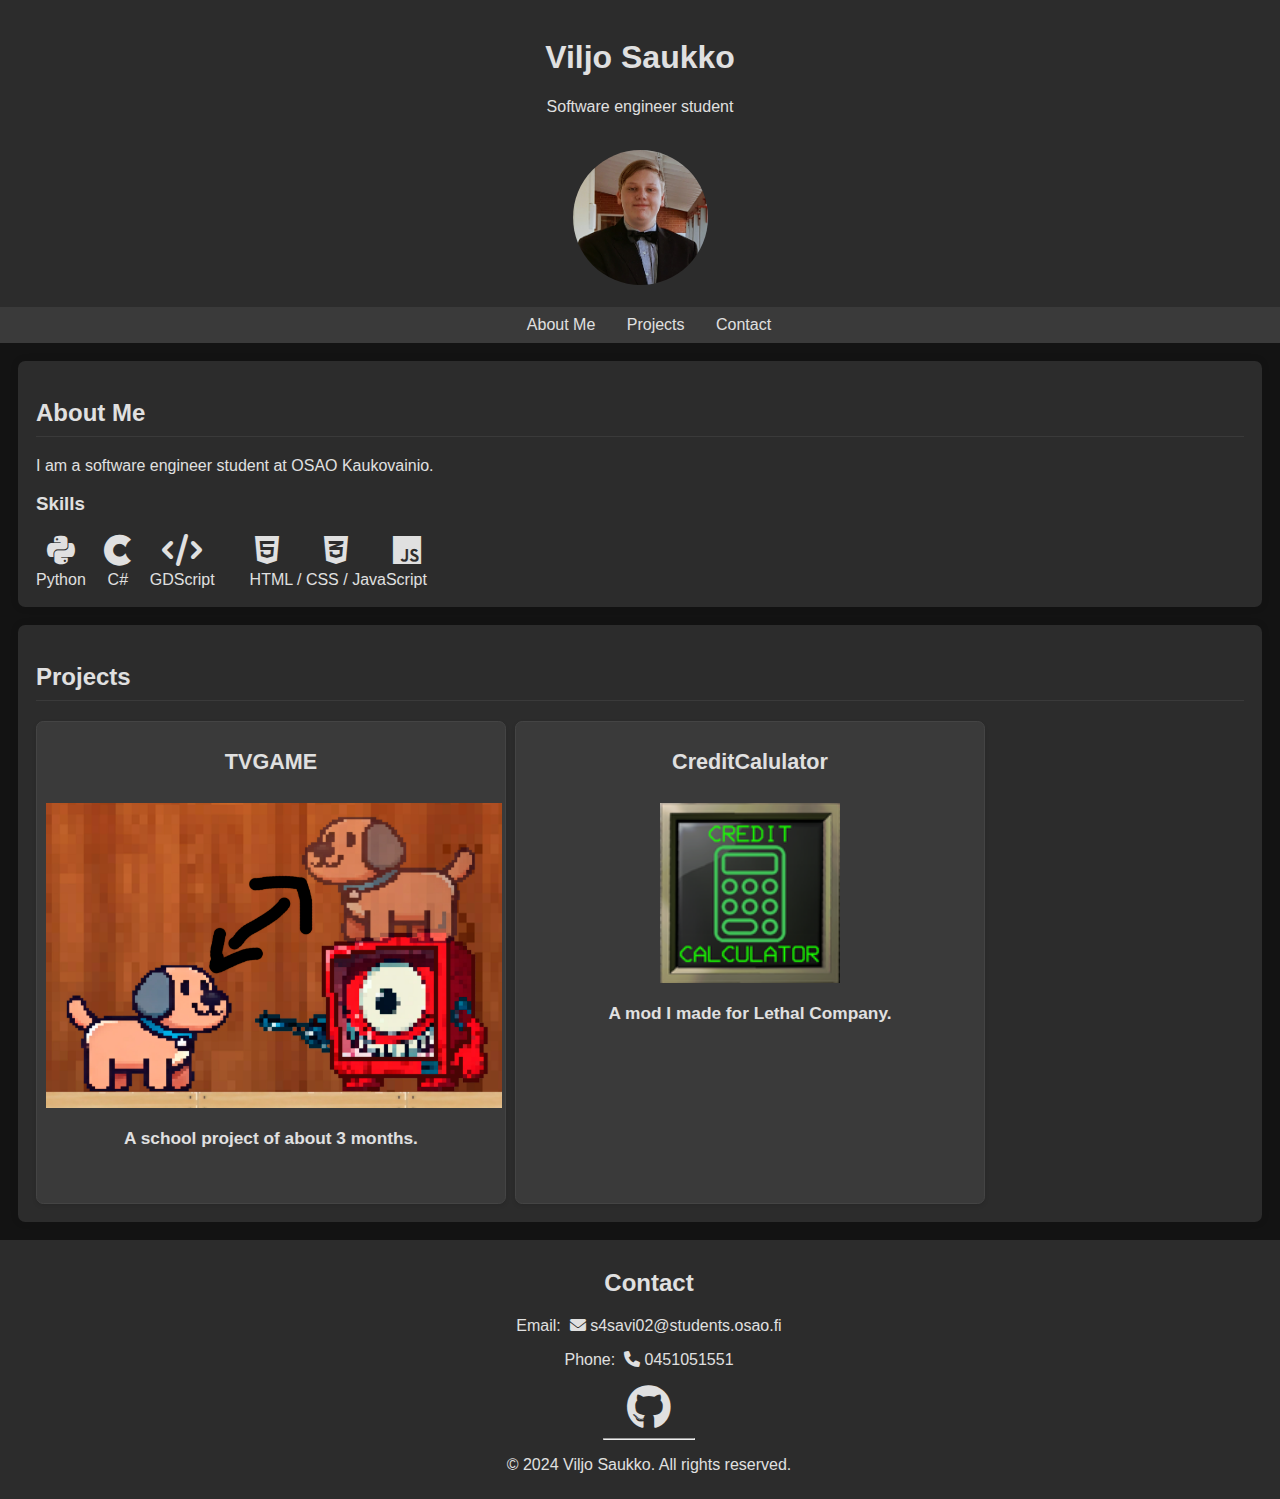
==== index.html @ a9cae813 "Initial commit" ====
<!DOCTYPE html>
<html lang="en">
<head>
    <meta charset="UTF-8">
    <meta name="viewport" content="width=device-width, initial-scale=1.0">
    <title>Viljo Saukko - Portfolio</title>
    <link rel="stylesheet" href="styles.css">
    <link rel="stylesheet" href="https://cdnjs.cloudflare.com/ajax/libs/font-awesome/6.0.0-beta3/css/all.min.css">
</head>
<body>
    <header>
        <h1>Viljo Saukko</h1>
        <p>Software engineer student</p>
        <img src="bin/images/viljo.jpg" alt="Your Photo">
    </header>

    <nav>
        <ul>
            <li><a href="#about">About Me</a></li>
            <li><a href="#projects">Projects</a></li>
            <li><a href="#contact">Contact</a></li>
        </ul>
    </nav>

    <div class="nav-placeholder"></div>

    <section id="about">
        <h2>About Me</h2>
        <p>I am a software engineer student at OSAO Kaukovainio.</p>
        <h3>Skills</h3>
        <div class="skills">
            <div class="skill-item">
                <i class="fab fa-python"></i>
                <span>Python</span>
            </div>
            <div class="skill-item">
                <i class="fab fa-cuttlefish"></i>
                <span>C#</span>
            </div>
            <div class="skill-item">
                <i class="fa-solid fa-code"></i>
                <span>GDScript</span>
            </div>
            <div class="skill-item">
                <div class="skill-icons">
                    <i class="fab fa-html5"></i>
                    <i class="fab fa-css3-alt"></i>
                    <i class="fab fa-js"></i>
                </div>
                <span>HTML / CSS / JavaScript</span>
            </div>
        </div>
    </section>

    <section id="projects">
        <h2>Projects</h2>
        <div class="project-grid">
            <a href="tvgame.html" class="project-item">
                <h2 class="project">TVGAME</h2>
                <img src="bin/images/tvpeli.png" alt="TVGAME">
                <h3 class="project">A school project of about 3 months.</h3>
            </a>
            <a href="creditcalculator.html" class="project-item">
                <h2 class="project">CreditCalulator</h2>
                <img src="bin/images/CreditCalculator.png" alt="CreditCalculator" class="calcpic">
                <h3 class="project">A mod I made for Lethal Company.</h3>
            </a>
        </div>
    </section>

    <footer id="contact">
        <h2>Contact</h2>
        <p>Email: <i class="fas fa-envelope copy-icon" data-clipboard-text="s4savi02@students.osao.fi"></i> s4savi02@students.osao.fi</p>
        <p>Phone: <i class="fas fa-phone copy-icon" data-clipboard-text="0451051551"></i> 0451051551</p>
        <a class="icon" href="https://github.com/wilhelmi08" target="_blank"><i class="fa-brands fa-github"></i></a>
        <hr class="copyright">
        <p>&copy; 2024 Viljo Saukko. All rights reserved.</p>
    </footer>

    <script src="script.js"></script>
</body>
</html>
---- styles.css ----
body {
    font-family: Verdana, Geneva, Tahoma, sans-serif;
    margin: 0;
    padding: 0;
    background-color: #131313;
    color: #e0e0e0;
}

header {
    text-align: center;
    padding: 2vh;
    background-color: #2c2c2c;
    color: #e0e0e0;
}

header img {
    border-radius: 50%;
    width: 15vh;
    height: 15vh;
    margin-top: 2vh;
    object-fit: cover;
}

nav {
    background-color: #3a3a3a;
    padding: 1vh;
    margin: 0;
    padding-left: 3vh;
}

nav.sticky {
    position: fixed;
    top: 0;
    width: 100%;
    z-index: 1000;
    margin: 0;
    padding: 1vh;
    left: 0;
}

nav ul {
    list-style: none;
    padding: 0;
    margin: 0;
    text-align: center;
}

nav ul li {
    display: inline;
    margin: 0 1.5vh;
}

nav ul li a {
    color: #e0e0e0;
    text-decoration: none;
}

section {
    padding: 2vh;
    margin: 2vh;
    background-color: #2c2c2c;
    border-radius: 0.8vh;
    box-shadow: 0 0 1vh rgba(0, 0, 0, 0.1);
}

section h2 {
    border-bottom: 0.2vh solid #3a3a3a;
    padding-bottom: 1vh;
}

.job, .project {
    margin-bottom: 2vh;
}

footer {
    text-align: center;
    padding: 1vh;
    background-color: #2c2c2c;
    color: #e0e0e0;
    width: 100%;
    bottom: 0;
}

.nav-placeholder {
    height: 5.2vh;
    display: none;
}

.copyright {
    width: 10vh;
}

.copy-icon {
    cursor: pointer;
    margin-left: 0.5vh;
    color: #e0e0e0;
}

.copy-icon:hover {
    color: #ddd;
}

.icon {
    color: #e0e0e0;
}

.fa-github {
    font-size: 5vh;
}

.skills {
    display: flex;
    gap: 2vh;
    margin-top: 1vh;
}

.skill-item {
    display: flex;
    flex-direction: column;
    align-items: center;
    text-align: center;
}

.skill-item i {
    font-size: 2em;
    margin-bottom: 5px;
}

.skill-icons {
    display: flex;
}

.fa-html5, .fa-css3-alt, .fa-js {
    padding-left: 2.5vh;
    padding-right: 2.5vh;
}

.project-grid {
    display: flex;
    flex-wrap: wrap;
    gap: 1vh;
    justify-content: left;
    margin-top: 1vh;
}

.project-item {
    border: 0.1vh solid #444;
    background-color: #3a3a3a;
    padding: 1vh;
    border-radius: 0.8vh;
    text-align: center;
    transition: transform 0.3s ease;
    font-size: 0.9em;
    width: 50vh;
    box-shadow: 0 2px 4px rgba(0, 0, 0, 0.1);
}

.project-item:hover {
    transform: scale(1.05);
}

.project-item h3 {
    margin-bottom: 5vh;
    font-size: 1.2em;
}

.project-item p {
    margin-bottom: 1vh;
    font-size: 0.9em;
}

.project-item a {
    text-decoration: none;
    font-weight: bold;
    font-size: 0.9em;
    color: #3a3a3a;
    all: unset;
    text-decoration: none;
}

.project-item a:hover {
    text-decoration: underline;
}

.calcpic {
    width: 20vh;
}

.project {
    color: #e0e0e0;
    text-decoration: none;
}

a:link { 
    text-decoration: none; 
} 

a:visited { 
    text-decoration: none; 
} 

a:hover { 
    text-decoration: none; 
} 

a:active { 
    text-decoration: none; 
}

.glow {
    box-shadow: 0 0 10px rgba(255, 255, 255, 0.5);
    transition: box-shadow 0.3s ease;
}

section {
    transition: box-shadow 0.3s ease;
}

.glow {
    box-shadow: 0 0 10px rgba(255, 255, 255, 0.5);
}
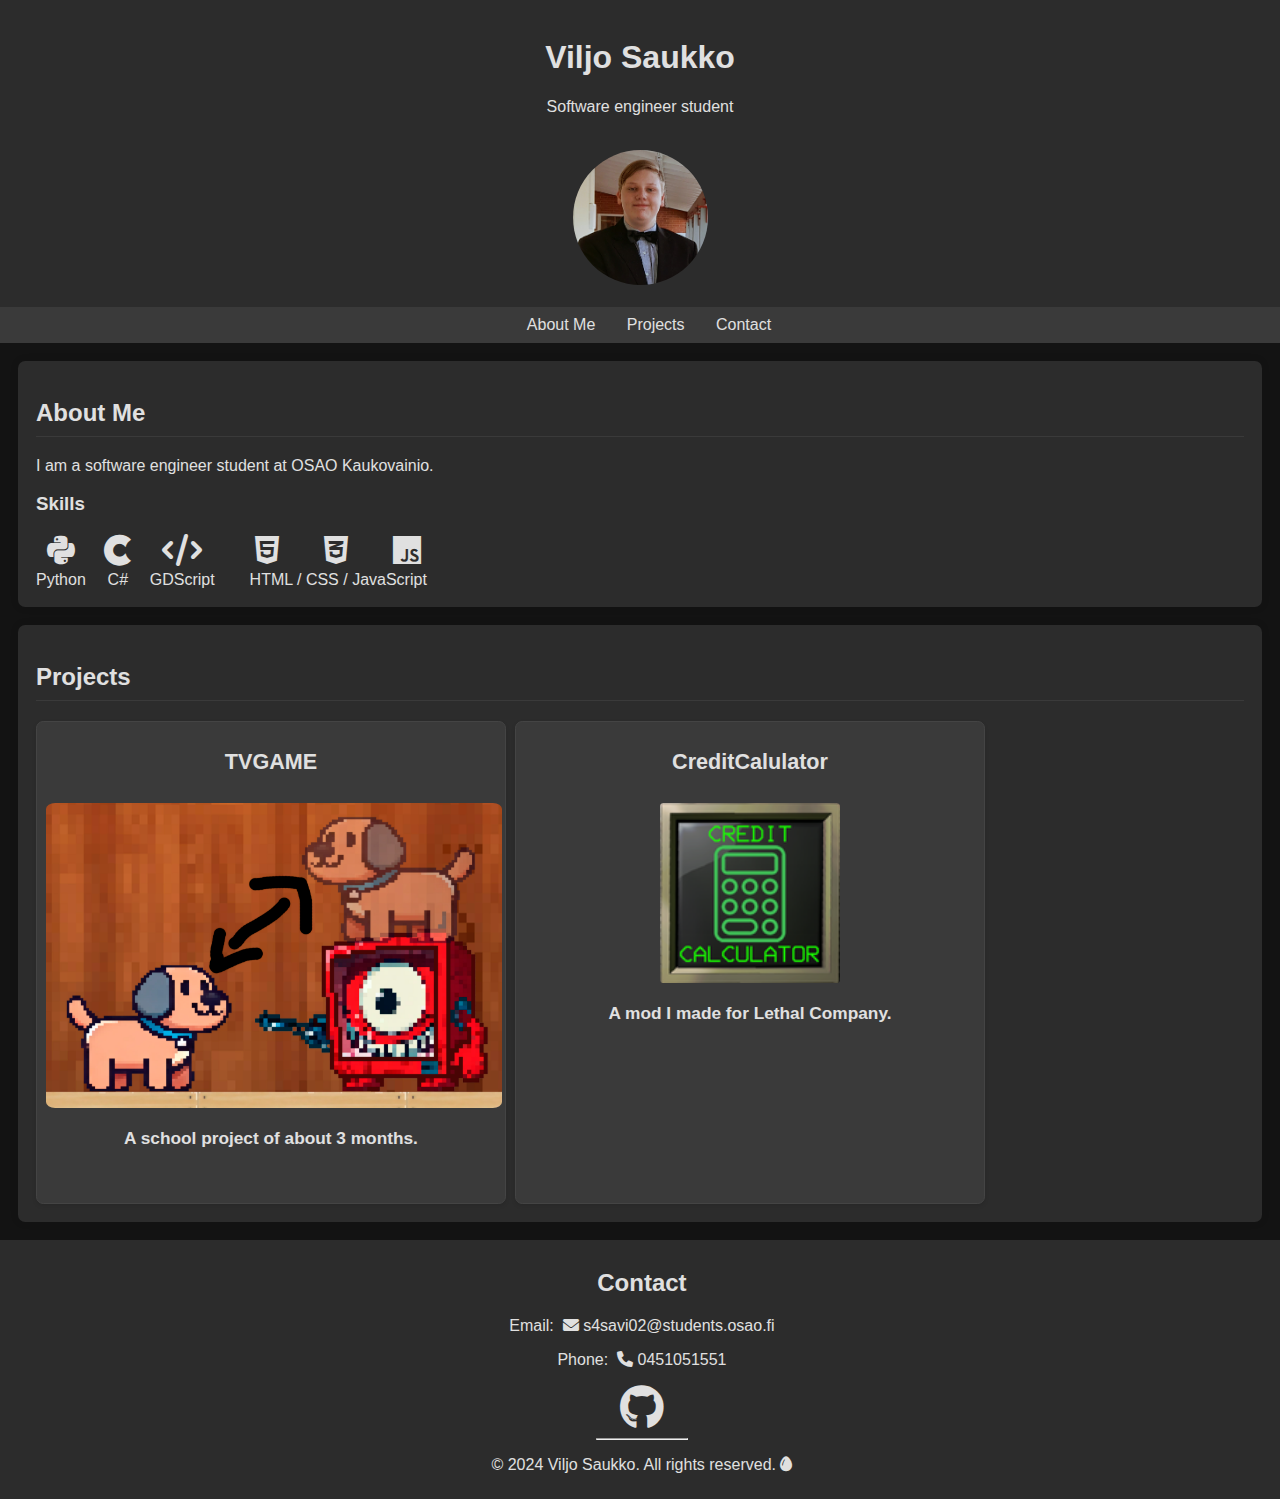
==== commit 21ecd2b1: "juhuu" ====
--- a/index.html
+++ b/index.html
@@ -11,8 +11,9 @@
     <header>
         <h1>Viljo Saukko</h1>
         <p>Software engineer student</p>
-        <img src="bin/images/viljo.jpg" alt="Your Photo">
+        <img id="profile-image" src="bin/images/viljo.jpg" alt="Your Photo">
     </header>
+    
 
     <nav>
         <ul>
@@ -57,7 +58,7 @@
         <div class="project-grid">
             <a href="tvgame.html" class="project-item">
                 <h2 class="project">TVGAME</h2>
-                <img src="bin/images/tvpeli.png" alt="TVGAME">
+                <img src="bin/images/tvpeli.png" alt="TVGAME" class="tvpic">
                 <h3 class="project">A school project of about 3 months.</h3>
             </a>
             <a href="creditcalculator.html" class="project-item">
@@ -74,7 +75,7 @@
         <p>Phone: <i class="fas fa-phone copy-icon" data-clipboard-text="0451051551"></i> 0451051551</p>
         <a class="icon" href="https://github.com/wilhelmi08" target="_blank"><i class="fa-brands fa-github"></i></a>
         <hr class="copyright">
-        <p>&copy; 2024 Viljo Saukko. All rights reserved.</p>
+        <p>&copy; 2024 Viljo Saukko. All rights reserved. <i class="fa-solid fa-egg" id="egg-icon"></i></p>
     </footer>
 
     <script src="script.js"></script>
--- a/styles.css
+++ b/styles.css
@@ -19,6 +19,13 @@
     height: 15vh;
     margin-top: 2vh;
     object-fit: cover;
+    transition: transform 0.3s ease, width 0.3s ease, height 0.3s ease;
+}
+
+header img:hover {
+    transform: scale(1.2);
+    width: 20vh;
+    height: 20vh;
 }
 
 nav {
@@ -77,7 +84,7 @@
     padding: 1vh;
     background-color: #2c2c2c;
     color: #e0e0e0;
-    width: 100%;
+    width: 98.9%;
     bottom: 0;
 }
 
@@ -94,10 +101,12 @@
     cursor: pointer;
     margin-left: 0.5vh;
     color: #e0e0e0;
+    transition: transform 0.3s ease, width 0.3s ease, height 0.3s ease;
 }
 
 .copy-icon:hover {
     color: #ddd;
+    transform: scale(1.2);
 }
 
 .icon {
@@ -106,6 +115,11 @@
 
 .fa-github {
     font-size: 5vh;
+    transition: transform 0.3s ease, width 0.3s ease, height 0.3s ease;
+}
+
+.fa-github:hover {
+    transform: scale(1.2);
 }
 
 .skills {
@@ -182,8 +196,13 @@
     text-decoration: underline;
 }
 
+.tvpic {
+    border-radius: 2%;
+}
+
 .calcpic {
     width: 20vh;
+    border-radius: 2%;
 }
 
 .project {
@@ -191,20 +210,31 @@
     text-decoration: none;
 }
 
-a:link { 
-    text-decoration: none; 
-} 
-
-a:visited { 
-    text-decoration: none; 
-} 
-
-a:hover { 
-    text-decoration: none; 
-} 
-
-a:active { 
-    text-decoration: none; 
+a:link {
+    text-decoration: none;
+}
+
+a:visited {
+    text-decoration: none;
+}
+
+a:hover {
+    text-decoration: none;
+}
+
+a:active {
+    text-decoration: none;
+}
+
+nav a {
+    display: inline-block;
+    text-decoration: none;
+    color: #e0e0e0;
+    transition: transform 0.3s ease, width 0.3s ease, height 0.3s ease;
+}
+
+nav a:hover {
+    transform: scale(1.2);
 }
 
 .glow {
@@ -218,4 +248,4 @@
 
 .glow {
     box-shadow: 0 0 10px rgba(255, 255, 255, 0.5);
-}+}
